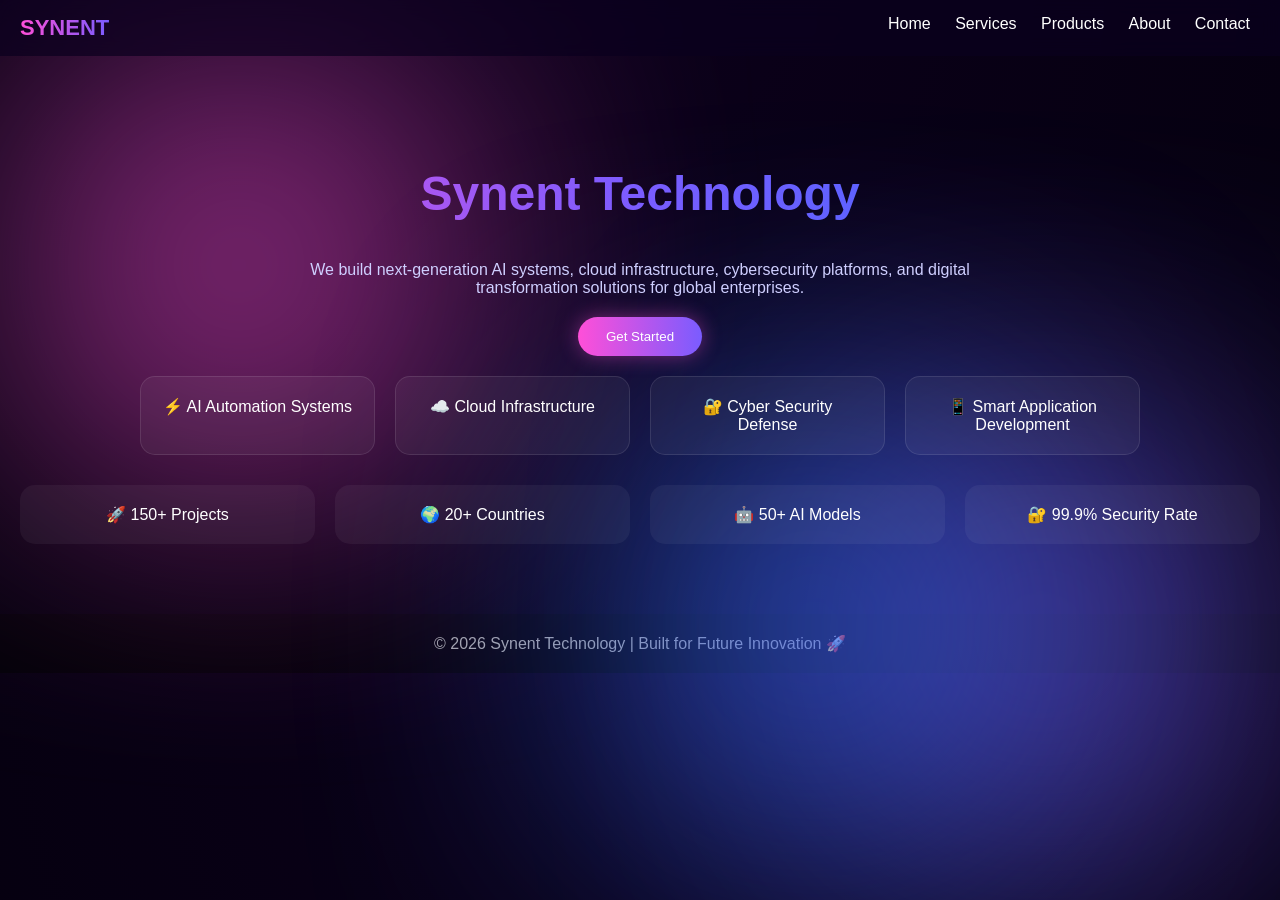
==== Task2/index.html @ 4531c825 "Create index.html" ====
<!DOCTYPE html>
<html lang="en">
<head>
<meta charset="UTF-8">
<meta name="viewport" content="width=device-width, initial-scale=1.0">
<title>Synent Technology</title>

<style>
body {
    margin: 0;
    font-family: Arial, sans-serif;
    background: radial-gradient(circle at top, #0b001a, #04000d);
    color: white;
    overflow-x: hidden;
}

/* Glow background */
.glow {
    position: fixed;
    width: 350px;
    height: 350px;
    border-radius: 50%;
    filter: blur(140px);
    z-index: 0;
    animation: float 6s infinite alternate;
}

.glow1 { background:#ff4fd8; top:10%; left:5%; }
.glow2 { background:#7a5cff; bottom:10%; right:5%; }
.glow3 { background:#2d6cff; top:50%; left:50%; }

@keyframes float {
    from { transform: translateY(0px); }
    to { transform: translateY(40px); }
}

/* NAV */
nav {
    display:flex;
    justify-content:space-between;
    padding:15px 20px;
    background: rgba(10,0,30,0.7);
    position: sticky;
    top: 0;
    backdrop-filter: blur(10px);
    z-index: 10;
}

.logo {
    font-size:22px;
    font-weight:bold;
    background: linear-gradient(90deg,#ff4fd8,#7a5cff);
    -webkit-background-clip:text;
    -webkit-text-fill-color:transparent;
}

nav a {
    color:white;
    margin:0 10px;
    cursor:pointer;
    text-decoration:none;
}

nav a:hover { color:#ff4fd8; }

/* SECTIONS */
section {
    display:none;
    padding:70px 20px;
    text-align:center;
    position:relative;
    z-index:1;
    animation: fade 0.5s ease;
}

.active { display:block; }

@keyframes fade {
    from {opacity:0; transform:translateY(20px);}
    to {opacity:1; transform:translateY(0);}
}

/* HERO */
.hero h1 {
    font-size:3rem;
    background: linear-gradient(90deg,#ff4fd8,#7a5cff,#2d6cff);
    -webkit-background-clip:text;
    -webkit-text-fill-color:transparent;
}

.hero p {
    max-width:700px;
    margin:auto;
    color:#cfcfff;
}

/* BUTTON */
.btn {
    margin-top:20px;
    padding:12px 28px;
    border:none;
    border-radius:30px;
    background: linear-gradient(90deg,#ff4fd8,#7a5cff);
    color:white;
    cursor:pointer;
    box-shadow:0 0 20px rgba(255,79,216,0.4);
}

.btn:hover { transform:scale(1.1); }

/* GRID */
.grid {
    display:grid;
    grid-template-columns: repeat(auto-fit,minmax(220px,1fr));
    gap:20px;
    max-width:1000px;
    margin:auto;
    margin-top:20px;
}

.card {
    background: rgba(255,255,255,0.05);
    padding:20px;
    border-radius:15px;
    border:1px solid rgba(255,255,255,0.1);
    transition:0.3s;
}

.card:hover {
    transform:translateY(-8px);
    box-shadow:0 0 25px #7a5cff;
}

/* STATS */
.stats {
    display:grid;
    grid-template-columns: repeat(auto-fit,minmax(200px,1fr));
    gap:20px;
    margin-top:30px;
}

.stat-box {
    background: rgba(255,255,255,0.05);
    padding:20px;
    border-radius:15px;
}

/* FOOTER */
footer {
    text-align:center;
    padding:20px;
    background: rgba(0,0,0,0.4);
    color:#aaa;
}
</style>
</head>

<body>

<div class="glow glow1"></div>
<div class="glow glow2"></div>
<div class="glow glow3"></div>

<nav>
<div class="logo">SYNENT</div>
<div>
<a onclick="show('home')">Home</a>
<a onclick="show('services')">Services</a>
<a onclick="show('products')">Products</a>
<a onclick="show('about')">About</a>
<a onclick="show('contact')">Contact</a>
</div>
</nav>

<!-- HOME -->
<section id="home" class="active hero">
<h1>Synent Technology</h1>
<p>
We build next-generation AI systems, cloud infrastructure, cybersecurity platforms,
and digital transformation solutions for global enterprises.
</p>

<button class="btn" onclick="alert('Welcome to Synent 🚀')">Get Started</button>

<div class="grid">
<div class="card">⚡ AI Automation Systems</div>
<div class="card">☁️ Cloud Infrastructure</div>
<div class="card">🔐 Cyber Security Defense</div>
<div class="card">📱 Smart Application Development</div>
</div>

<div class="stats">
<div class="stat-box">🚀 150+ Projects</div>
<div class="stat-box">🌍 20+ Countries</div>
<div class="stat-box">🤖 50+ AI Models</div>
<div class="stat-box">🔐 99.9% Security Rate</div>
</div>
</section>

<!-- SERVICES -->
<section id="services">
<h1>Our Services</h1>

<div class="grid">
<div class="card">
<h3>AI Development</h3>
<p>We create intelligent AI systems, chatbots, predictive models, and automation tools.</p>
</div>

<div class="card">
<h3>Cloud Computing</h3>
<p>Scalable cloud infrastructure, storage systems, and deployment platforms.</p>
</div>

<div class="card">
<h3>Web Development</h3>
<p>Modern responsive websites, dashboards, and enterprise applications.</p>
</div>

<div class="card">
<h3>Cyber Security</h3>
<p>Advanced protection systems, threat detection, and data encryption solutions.</p>
</div>
</div>
</section>

<!-- PRODUCTS -->
<section id="products">
<h1>Our Products</h1>

<div class="grid">
<div class="card">
<h3>SynAI Chat</h3>
<p>AI chatbot for customer support and automation.</p>
</div>

<div class="card">
<h3>SynCloud</h3>
<p>Secure cloud storage and computing platform.</p>
</div>

<div class="card">
<h3>SynVision AI</h3>
<p>Advanced image recognition and computer vision system.</p>
</div>

<div class="card">
<h3>SynSecure</h3>
<p>Real-time cyber threat monitoring and defense system.</p>
</div>
</div>
</section>

<!-- ABOUT -->
<section id="about">
<h1>About Synent</h1>

<p style="max-width:800px;margin:auto;color:#cfcfff;">
Synent Technology is a futuristic innovation company focused on Artificial Intelligence,
Cloud Computing, Cyber Security, and Digital Transformation. Our mission is to build
intelligent systems that empower businesses and improve global technology infrastructure.
</p>

<div class="grid">
<div class="card">🌟 Vision: AI-powered future</div>
<div class="card">🎯 Mission: Digital transformation</div>
<div class="card">💡 Innovation-driven company</div>
<div class="card">🌍 Global technology leader</div>
</div>
</section>

<!-- CONTACT -->
<section id="contact">
<h1>Contact Us</h1>

<div class="card" style="max-width:400px;margin:auto;">
<p>Email: contact@synent.ai</p>
<p>Phone: +91 98765 43210</p>
<p>Location: India</p>
</div>
</section>

<footer>
© 2026 Synent Technology | Built for Future Innovation 🚀
</footer>

<script>
function show(id){
document.querySelectorAll("section").forEach(s => s.classList.remove("active"));
document.getElementById(id).classList.add("active");
}
</script>

</body>
</html>
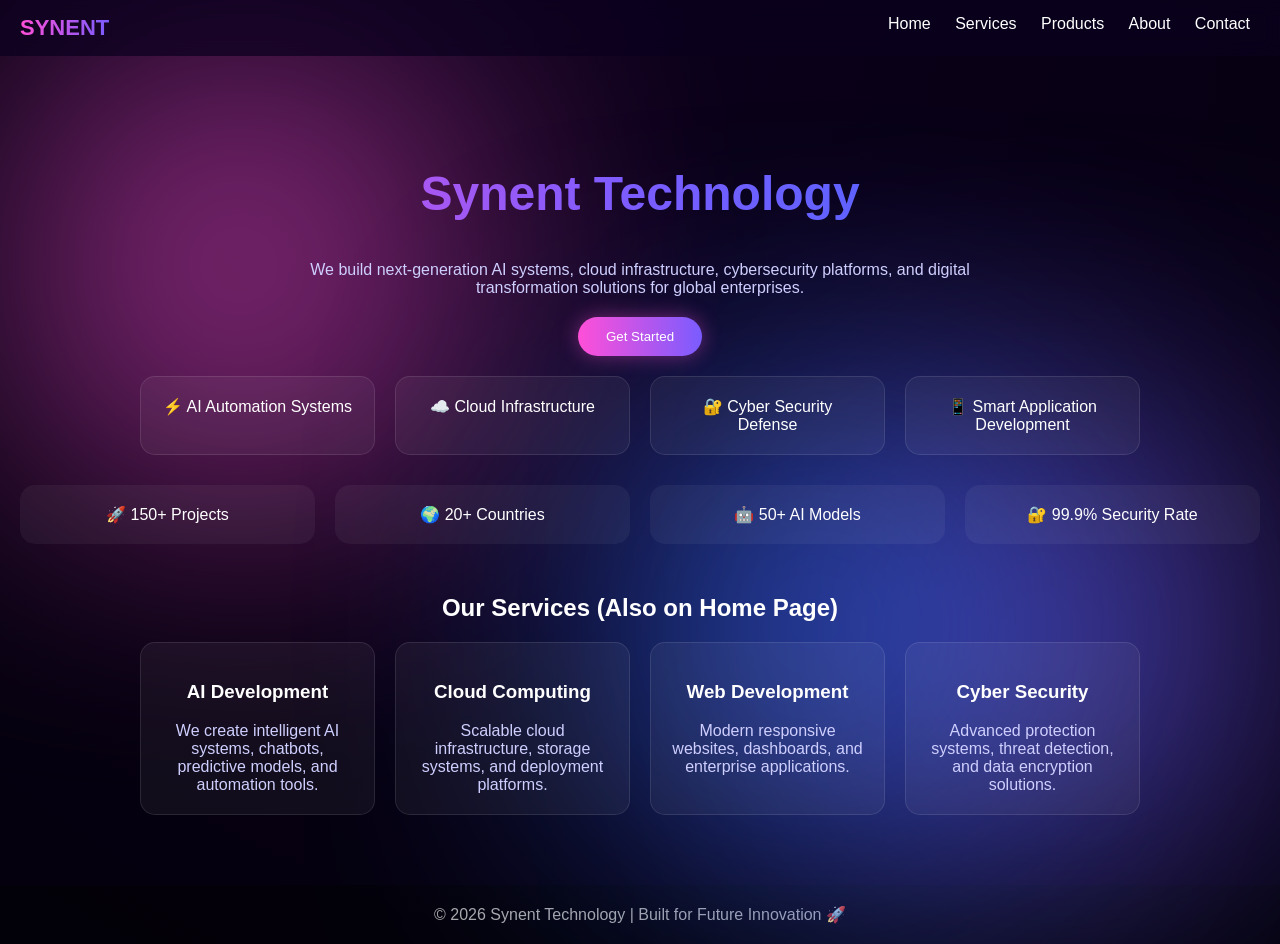
==== commit 0a9e1b45: "Update index.html" ====
--- a/Task2/index.html
+++ b/Task2/index.html
@@ -195,6 +195,32 @@
 <div class="stat-box">🤖 50+ AI Models</div>
 <div class="stat-box">🔐 99.9% Security Rate</div>
 </div>
+
+<!-- SERVICES ALSO VISIBLE HERE -->
+<h2 style="margin-top:50px;">Our Services (Also on Home Page)</h2>
+
+<div class="grid">
+<div class="card">
+<h3>AI Development</h3>
+<p>We create intelligent AI systems, chatbots, predictive models, and automation tools.</p>
+</div>
+
+<div class="card">
+<h3>Cloud Computing</h3>
+<p>Scalable cloud infrastructure, storage systems, and deployment platforms.</p>
+</div>
+
+<div class="card">
+<h3>Web Development</h3>
+<p>Modern responsive websites, dashboards, and enterprise applications.</p>
+</div>
+
+<div class="card">
+<h3>Cyber Security</h3>
+<p>Advanced protection systems, threat detection, and data encryption solutions.</p>
+</div>
+</div>
+
 </section>
 
 <!-- SERVICES -->
@@ -202,25 +228,10 @@
 <h1>Our Services</h1>
 
 <div class="grid">
-<div class="card">
-<h3>AI Development</h3>
-<p>We create intelligent AI systems, chatbots, predictive models, and automation tools.</p>
-</div>
-
-<div class="card">
-<h3>Cloud Computing</h3>
-<p>Scalable cloud infrastructure, storage systems, and deployment platforms.</p>
-</div>
-
-<div class="card">
-<h3>Web Development</h3>
-<p>Modern responsive websites, dashboards, and enterprise applications.</p>
-</div>
-
-<div class="card">
-<h3>Cyber Security</h3>
-<p>Advanced protection systems, threat detection, and data encryption solutions.</p>
-</div>
+<div class="card"><h3>AI Development</h3><p>AI systems and automation tools.</p></div>
+<div class="card"><h3>Cloud Computing</h3><p>Scalable cloud infrastructure.</p></div>
+<div class="card"><h3>Web Development</h3><p>Responsive modern websites.</p></div>
+<div class="card"><h3>Cyber Security</h3><p>Threat detection and protection.</p></div>
 </div>
 </section>
 
@@ -229,25 +240,10 @@
 <h1>Our Products</h1>
 
 <div class="grid">
-<div class="card">
-<h3>SynAI Chat</h3>
-<p>AI chatbot for customer support and automation.</p>
-</div>
-
-<div class="card">
-<h3>SynCloud</h3>
-<p>Secure cloud storage and computing platform.</p>
-</div>
-
-<div class="card">
-<h3>SynVision AI</h3>
-<p>Advanced image recognition and computer vision system.</p>
-</div>
-
-<div class="card">
-<h3>SynSecure</h3>
-<p>Real-time cyber threat monitoring and defense system.</p>
-</div>
+<div class="card"><h3>SynAI Chat</h3><p>AI chatbot system.</p></div>
+<div class="card"><h3>SynCloud</h3><p>Cloud platform.</p></div>
+<div class="card"><h3>SynVision AI</h3><p>Image recognition AI.</p></div>
+<div class="card"><h3>SynSecure</h3><p>Cyber defense system.</p></div>
 </div>
 </section>
 
@@ -256,17 +252,9 @@
 <h1>About Synent</h1>
 
 <p style="max-width:800px;margin:auto;color:#cfcfff;">
-Synent Technology is a futuristic innovation company focused on Artificial Intelligence,
-Cloud Computing, Cyber Security, and Digital Transformation. Our mission is to build
-intelligent systems that empower businesses and improve global technology infrastructure.
+Synent Technology is a futuristic innovation company focused on AI, Cloud Computing,
+Cyber Security, and Digital Transformation.
 </p>
-
-<div class="grid">
-<div class="card">🌟 Vision: AI-powered future</div>
-<div class="card">🎯 Mission: Digital transformation</div>
-<div class="card">💡 Innovation-driven company</div>
-<div class="card">🌍 Global technology leader</div>
-</div>
 </section>
 
 <!-- CONTACT -->
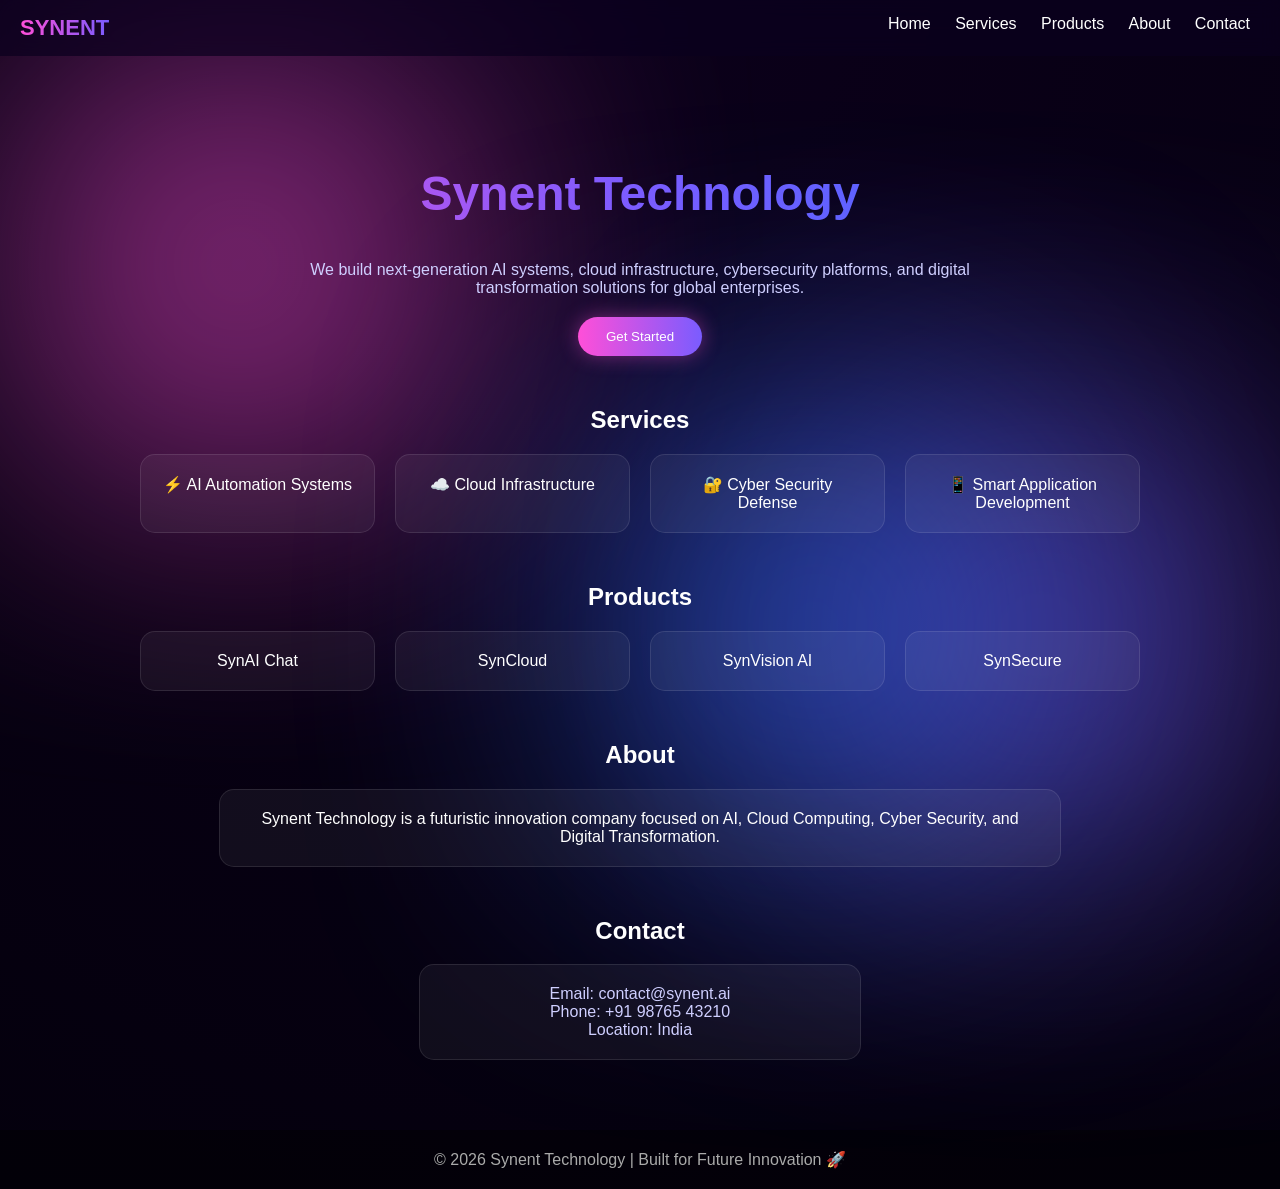
==== commit 69c2d670: "Update index.html" ====
--- a/Task2/index.html
+++ b/Task2/index.html
@@ -106,8 +106,6 @@
     box-shadow:0 0 20px rgba(255,79,216,0.4);
 }
 
-.btn:hover { transform:scale(1.1); }
-
 /* GRID */
 .grid {
     display:grid;
@@ -123,26 +121,6 @@
     padding:20px;
     border-radius:15px;
     border:1px solid rgba(255,255,255,0.1);
-    transition:0.3s;
-}
-
-.card:hover {
-    transform:translateY(-8px);
-    box-shadow:0 0 25px #7a5cff;
-}
-
-/* STATS */
-.stats {
-    display:grid;
-    grid-template-columns: repeat(auto-fit,minmax(200px,1fr));
-    gap:20px;
-    margin-top:30px;
-}
-
-.stat-box {
-    background: rgba(255,255,255,0.05);
-    padding:20px;
-    border-radius:15px;
 }
 
 /* FOOTER */
@@ -172,8 +150,9 @@
 </div>
 </nav>
 
-<!-- HOME -->
+<!-- HOME (ALL CONTENT VISIBLE HERE TOO) -->
 <section id="home" class="active hero">
+
 <h1>Synent Technology</h1>
 <p>
 We build next-generation AI systems, cloud infrastructure, cybersecurity platforms,
@@ -182,6 +161,7 @@
 
 <button class="btn" onclick="alert('Welcome to Synent 🚀')">Get Started</button>
 
+<h2 style="margin-top:50px;">Services</h2>
 <div class="grid">
 <div class="card">⚡ AI Automation Systems</div>
 <div class="card">☁️ Cloud Infrastructure</div>
@@ -189,83 +169,67 @@
 <div class="card">📱 Smart Application Development</div>
 </div>
 
-<div class="stats">
-<div class="stat-box">🚀 150+ Projects</div>
-<div class="stat-box">🌍 20+ Countries</div>
-<div class="stat-box">🤖 50+ AI Models</div>
-<div class="stat-box">🔐 99.9% Security Rate</div>
-</div>
-
-<!-- SERVICES ALSO VISIBLE HERE -->
-<h2 style="margin-top:50px;">Our Services (Also on Home Page)</h2>
-
-<div class="grid">
-<div class="card">
-<h3>AI Development</h3>
-<p>We create intelligent AI systems, chatbots, predictive models, and automation tools.</p>
-</div>
-
-<div class="card">
-<h3>Cloud Computing</h3>
-<p>Scalable cloud infrastructure, storage systems, and deployment platforms.</p>
-</div>
-
-<div class="card">
-<h3>Web Development</h3>
-<p>Modern responsive websites, dashboards, and enterprise applications.</p>
-</div>
-
-<div class="card">
-<h3>Cyber Security</h3>
-<p>Advanced protection systems, threat detection, and data encryption solutions.</p>
-</div>
-</div>
-
-</section>
-
-<!-- SERVICES -->
-<section id="services">
-<h1>Our Services</h1>
-
-<div class="grid">
-<div class="card"><h3>AI Development</h3><p>AI systems and automation tools.</p></div>
-<div class="card"><h3>Cloud Computing</h3><p>Scalable cloud infrastructure.</p></div>
-<div class="card"><h3>Web Development</h3><p>Responsive modern websites.</p></div>
-<div class="card"><h3>Cyber Security</h3><p>Threat detection and protection.</p></div>
-</div>
-</section>
-
-<!-- PRODUCTS -->
-<section id="products">
-<h1>Our Products</h1>
-
-<div class="grid">
-<div class="card"><h3>SynAI Chat</h3><p>AI chatbot system.</p></div>
-<div class="card"><h3>SynCloud</h3><p>Cloud platform.</p></div>
-<div class="card"><h3>SynVision AI</h3><p>Image recognition AI.</p></div>
-<div class="card"><h3>SynSecure</h3><p>Cyber defense system.</p></div>
-</div>
-</section>
-
-<!-- ABOUT -->
-<section id="about">
-<h1>About Synent</h1>
-
-<p style="max-width:800px;margin:auto;color:#cfcfff;">
+<h2 style="margin-top:50px;">Products</h2>
+<div class="grid">
+<div class="card">SynAI Chat</div>
+<div class="card">SynCloud</div>
+<div class="card">SynVision AI</div>
+<div class="card">SynSecure</div>
+</div>
+
+<h2 style="margin-top:50px;">About</h2>
+<div class="card" style="max-width:800px;margin:auto;">
 Synent Technology is a futuristic innovation company focused on AI, Cloud Computing,
 Cyber Security, and Digital Transformation.
-</p>
-</section>
-
-<!-- CONTACT -->
-<section id="contact">
-<h1>Contact Us</h1>
-
+</div>
+
+<h2 style="margin-top:50px;">Contact</h2>
 <div class="card" style="max-width:400px;margin:auto;">
 <p>Email: contact@synent.ai</p>
 <p>Phone: +91 98765 43210</p>
 <p>Location: India</p>
 </div>
+
+</section>
+
+<!-- SERVICES PAGE -->
+<section id="services">
+<h1>Our Services</h1>
+<div class="grid">
+<div class="card">AI Development</div>
+<div class="card">Cloud Computing</div>
+<div class="card">Web Development</div>
+<div class="card">Cyber Security</div>
+</div>
+</section>
+
+<!-- PRODUCTS PAGE -->
+<section id="products">
+<h1>Our Products</h1>
+<div class="grid">
+<div class="card">SynAI Chat</div>
+<div class="card">SynCloud</div>
+<div class="card">SynVision AI</div>
+<div class="card">SynSecure</div>
+</div>
+</section>
+
+<!-- ABOUT PAGE -->
+<section id="about">
+<h1>About Synent</h1>
+<p style="max-width:800px;margin:auto;">
+Synent Technology is focused on building future-ready AI and cloud systems.
+</p>
+</section>
+
+<!-- CONTACT PAGE -->
+<section id="contact">
+<h1>Contact Us</h1>
+<div class="card" style="max-width:400px;margin:auto;">
+<p>Email: contact@synent.ai</p>
+<p>Phone: +91 98765 43210</p>
+<p>Location: India</p>
+</div>
 </section>
 
 <footer>
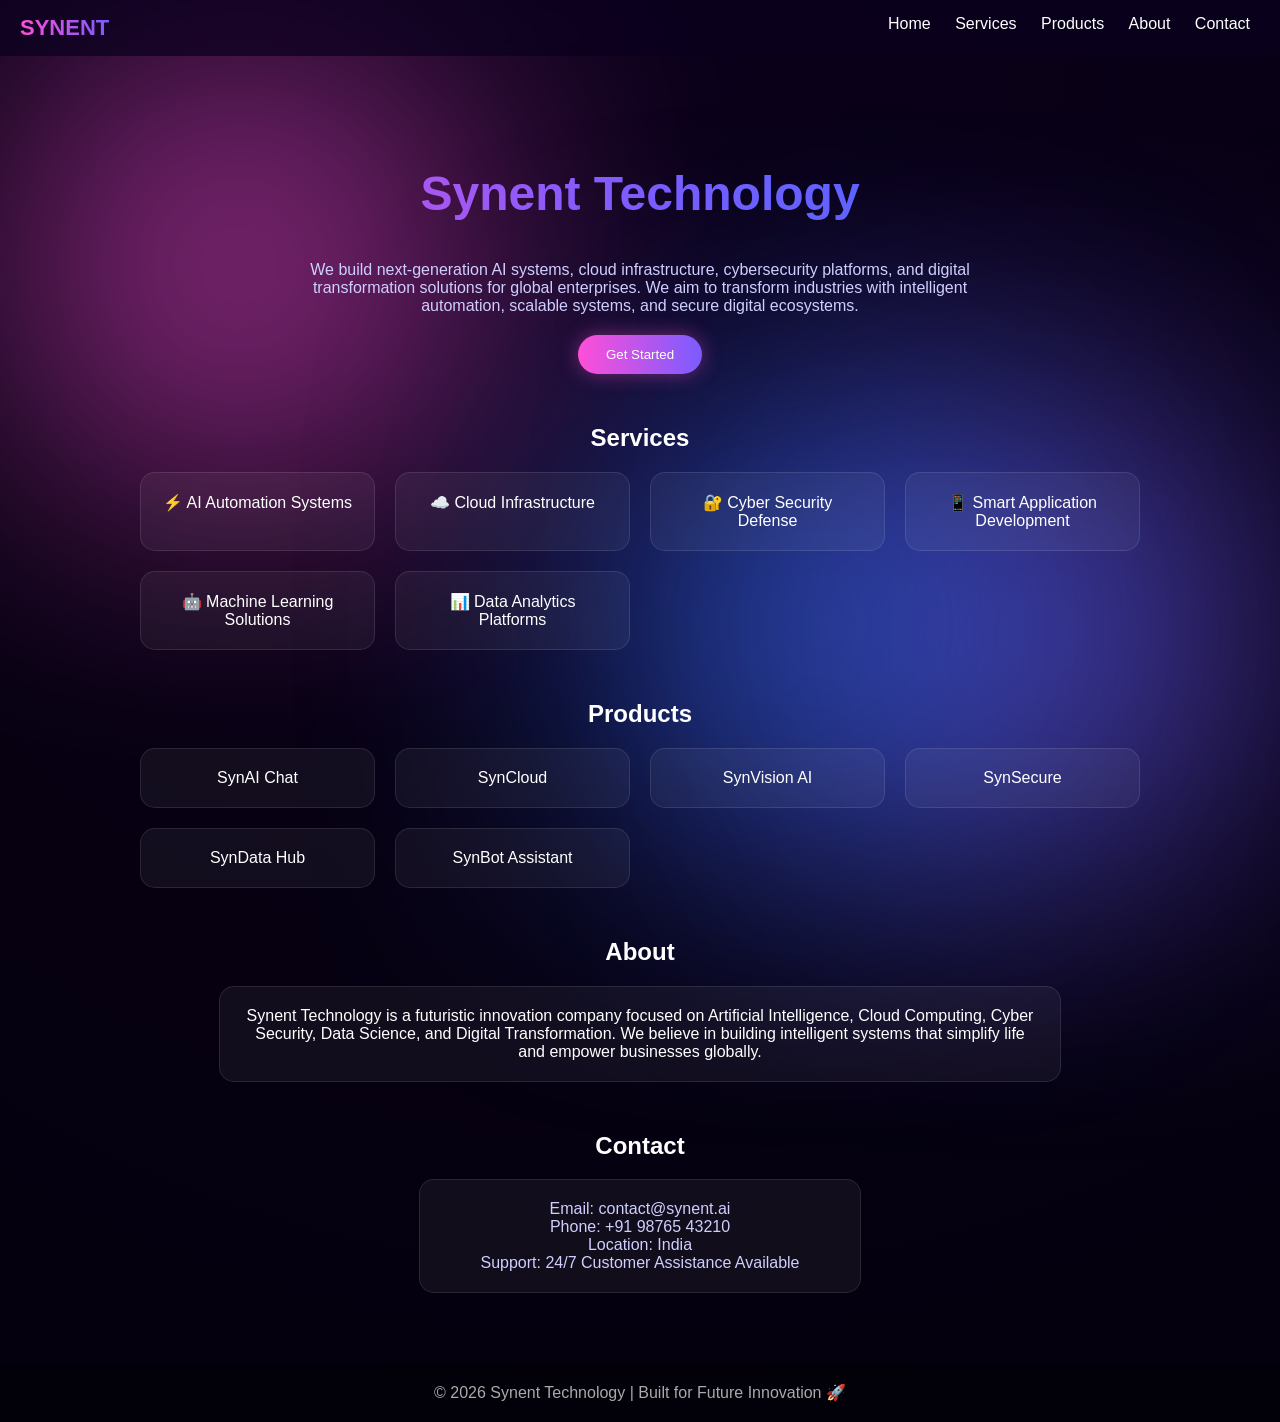
==== commit 85177f99: "Update index.html" ====
--- a/Task2/index.html
+++ b/Task2/index.html
@@ -150,13 +150,15 @@
 </div>
 </nav>
 
-<!-- HOME (ALL CONTENT VISIBLE HERE TOO) -->
+<!-- HOME -->
 <section id="home" class="active hero">
 
 <h1>Synent Technology</h1>
+
 <p>
 We build next-generation AI systems, cloud infrastructure, cybersecurity platforms,
 and digital transformation solutions for global enterprises.
+We aim to transform industries with intelligent automation, scalable systems, and secure digital ecosystems.
 </p>
 
 <button class="btn" onclick="alert('Welcome to Synent 🚀')">Get Started</button>
@@ -167,6 +169,8 @@
 <div class="card">☁️ Cloud Infrastructure</div>
 <div class="card">🔐 Cyber Security Defense</div>
 <div class="card">📱 Smart Application Development</div>
+<div class="card">🤖 Machine Learning Solutions</div>
+<div class="card">📊 Data Analytics Platforms</div>
 </div>
 
 <h2 style="margin-top:50px;">Products</h2>
@@ -175,12 +179,15 @@
 <div class="card">SynCloud</div>
 <div class="card">SynVision AI</div>
 <div class="card">SynSecure</div>
+<div class="card">SynData Hub</div>
+<div class="card">SynBot Assistant</div>
 </div>
 
 <h2 style="margin-top:50px;">About</h2>
 <div class="card" style="max-width:800px;margin:auto;">
-Synent Technology is a futuristic innovation company focused on AI, Cloud Computing,
-Cyber Security, and Digital Transformation.
+Synent Technology is a futuristic innovation company focused on Artificial Intelligence,
+Cloud Computing, Cyber Security, Data Science, and Digital Transformation.
+We believe in building intelligent systems that simplify life and empower businesses globally.
 </div>
 
 <h2 style="margin-top:50px;">Contact</h2>
@@ -188,47 +195,115 @@
 <p>Email: contact@synent.ai</p>
 <p>Phone: +91 98765 43210</p>
 <p>Location: India</p>
-</div>
-
-</section>
-
-<!-- SERVICES PAGE -->
+<p>Support: 24/7 Customer Assistance Available</p>
+</div>
+
+</section>
+
+<!-- SERVICES -->
 <section id="services">
 <h1>Our Services</h1>
-<div class="grid">
-<div class="card">AI Development</div>
-<div class="card">Cloud Computing</div>
-<div class="card">Web Development</div>
-<div class="card">Cyber Security</div>
-</div>
-</section>
-
-<!-- PRODUCTS PAGE -->
+
+<div class="grid">
+<div class="card">
+<h3>AI Development</h3>
+<p>Advanced AI models, chatbots, predictive systems, and automation tools for businesses.</p>
+</div>
+
+<div class="card">
+<h3>Cloud Computing</h3>
+<p>Scalable cloud storage, deployment systems, and enterprise-level cloud infrastructure.</p>
+</div>
+
+<div class="card">
+<h3>Web Development</h3>
+<p>Responsive websites, dashboards, landing pages, and enterprise web applications.</p>
+</div>
+
+<div class="card">
+<h3>Cyber Security</h3>
+<p>Threat detection, firewall systems, encryption, and enterprise security solutions.</p>
+</div>
+
+<div class="card">
+<h3>Data Analytics</h3>
+<p>Business intelligence, data visualization, and real-time analytics platforms.</p>
+</div>
+
+<div class="card">
+<h3>Mobile App Development</h3>
+<p>Android & iOS apps with modern UI/UX and high performance architecture.</p>
+</div>
+</div>
+</section>
+
+<!-- PRODUCTS -->
 <section id="products">
 <h1>Our Products</h1>
-<div class="grid">
-<div class="card">SynAI Chat</div>
-<div class="card">SynCloud</div>
-<div class="card">SynVision AI</div>
-<div class="card">SynSecure</div>
-</div>
-</section>
-
-<!-- ABOUT PAGE -->
+
+<div class="grid">
+<div class="card">
+<h3>SynAI Chat</h3>
+<p>AI-powered chatbot for customer support and automation.</p>
+</div>
+
+<div class="card">
+<h3>SynCloud</h3>
+<p>Secure cloud storage and computing platform for enterprises.</p>
+</div>
+
+<div class="card">
+<h3>SynVision AI</h3>
+<p>Advanced image recognition and computer vision system.</p>
+</div>
+
+<div class="card">
+<h3>SynSecure</h3>
+<p>Real-time cyber threat monitoring and protection system.</p>
+</div>
+
+<div class="card">
+<h3>SynData Hub</h3>
+<p>Centralized data management and analytics platform.</p>
+</div>
+
+<div class="card">
+<h3>SynBot Assistant</h3>
+<p>Smart virtual assistant for businesses and personal use.</p>
+</div>
+</div>
+</section>
+
+<!-- ABOUT -->
 <section id="about">
 <h1>About Synent</h1>
+
 <p style="max-width:800px;margin:auto;">
-Synent Technology is focused on building future-ready AI and cloud systems.
+Synent Technology is built with a vision to revolutionize the digital world through AI, cloud systems,
+and intelligent automation. We focus on innovation, scalability, and security in every solution we create.
+Our mission is to empower global businesses with next-generation technology.
 </p>
-</section>
-
-<!-- CONTACT PAGE -->
+
+<div class="grid">
+<div class="card">🌟 Vision: AI-powered future</div>
+<div class="card">🎯 Mission: Digital transformation</div>
+<div class="card">💡 Innovation-driven company</div>
+<div class="card">🌍 Global technology leader</div>
+<div class="card">🚀 Future-ready solutions</div>
+<div class="card">🔐 Secure digital ecosystem</div>
+</div>
+</section>
+
+<!-- CONTACT -->
 <section id="contact">
 <h1>Contact Us</h1>
+
 <div class="card" style="max-width:400px;margin:auto;">
 <p>Email: contact@synent.ai</p>
 <p>Phone: +91 98765 43210</p>
 <p>Location: India</p>
+<p>Support: 24/7 Available</p>
+<p>Business Hours: 9 AM - 9 PM</p>
 </div>
 </section>
 
